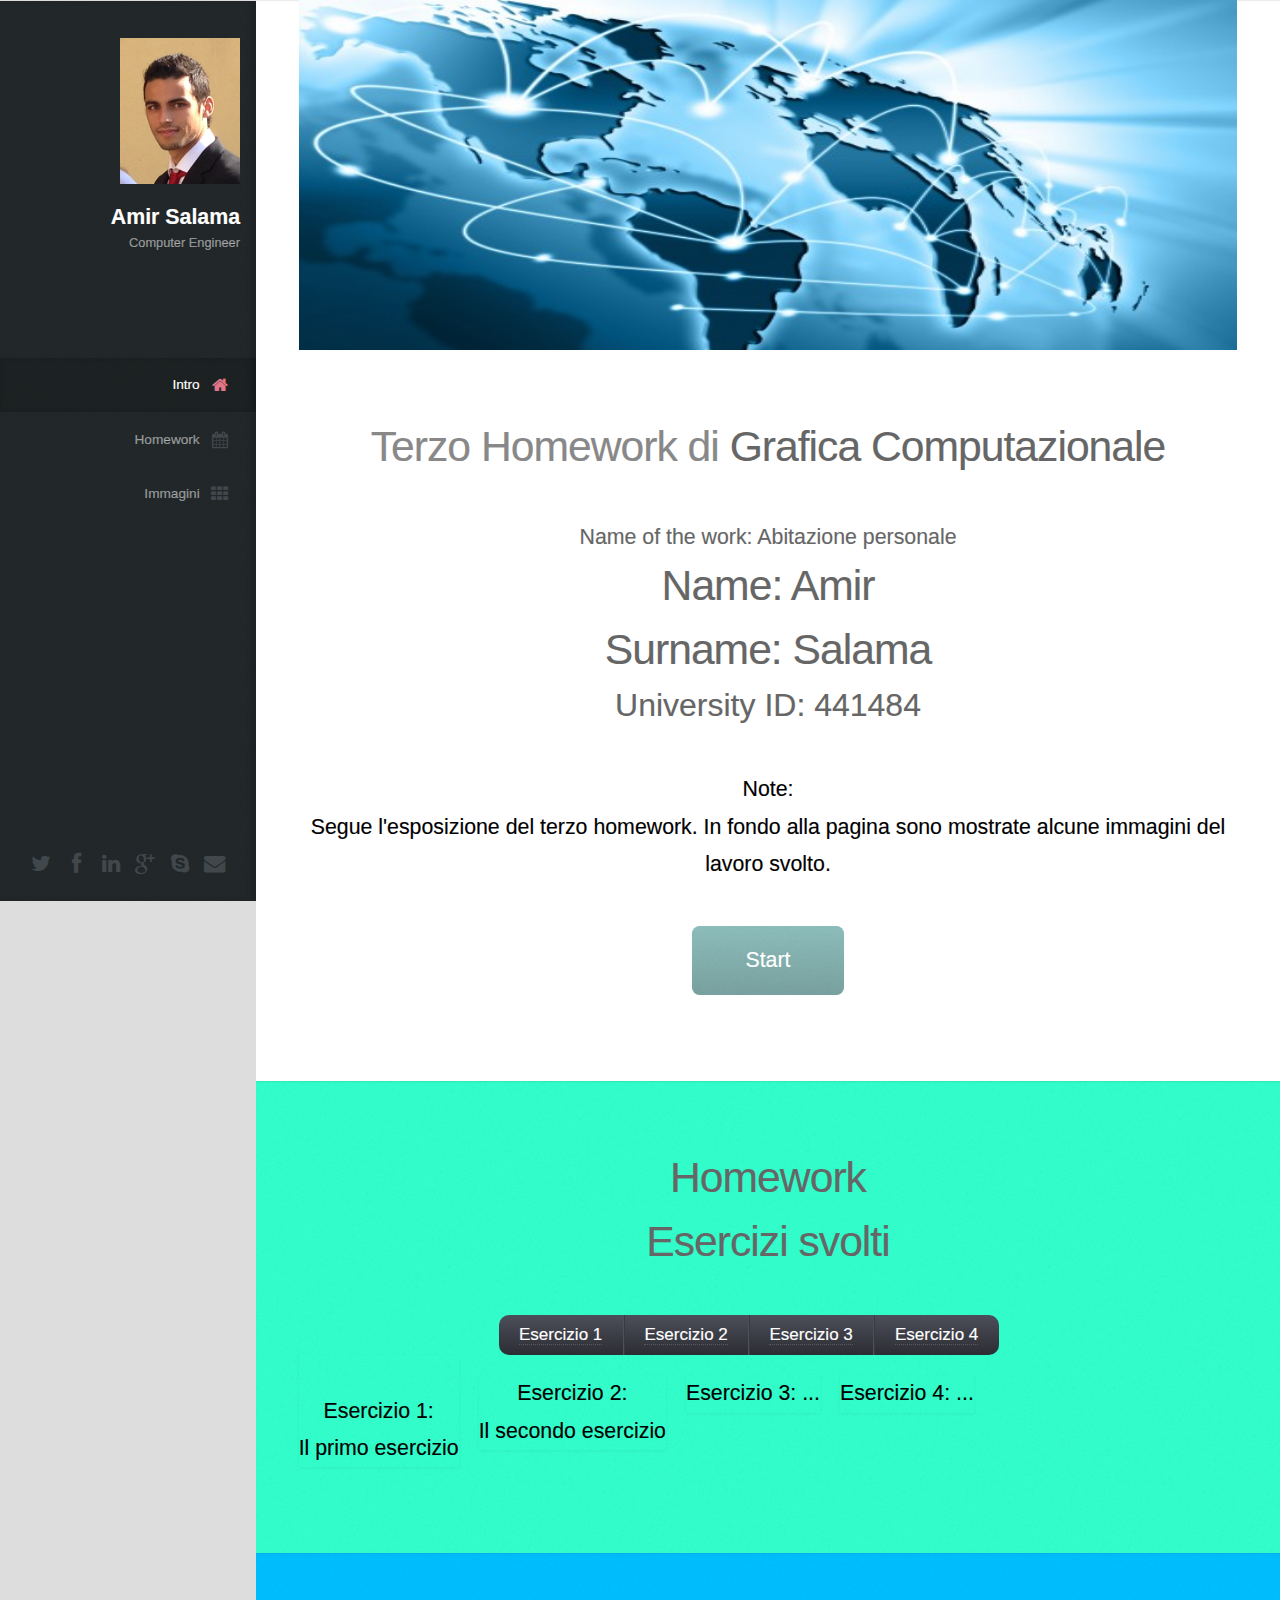
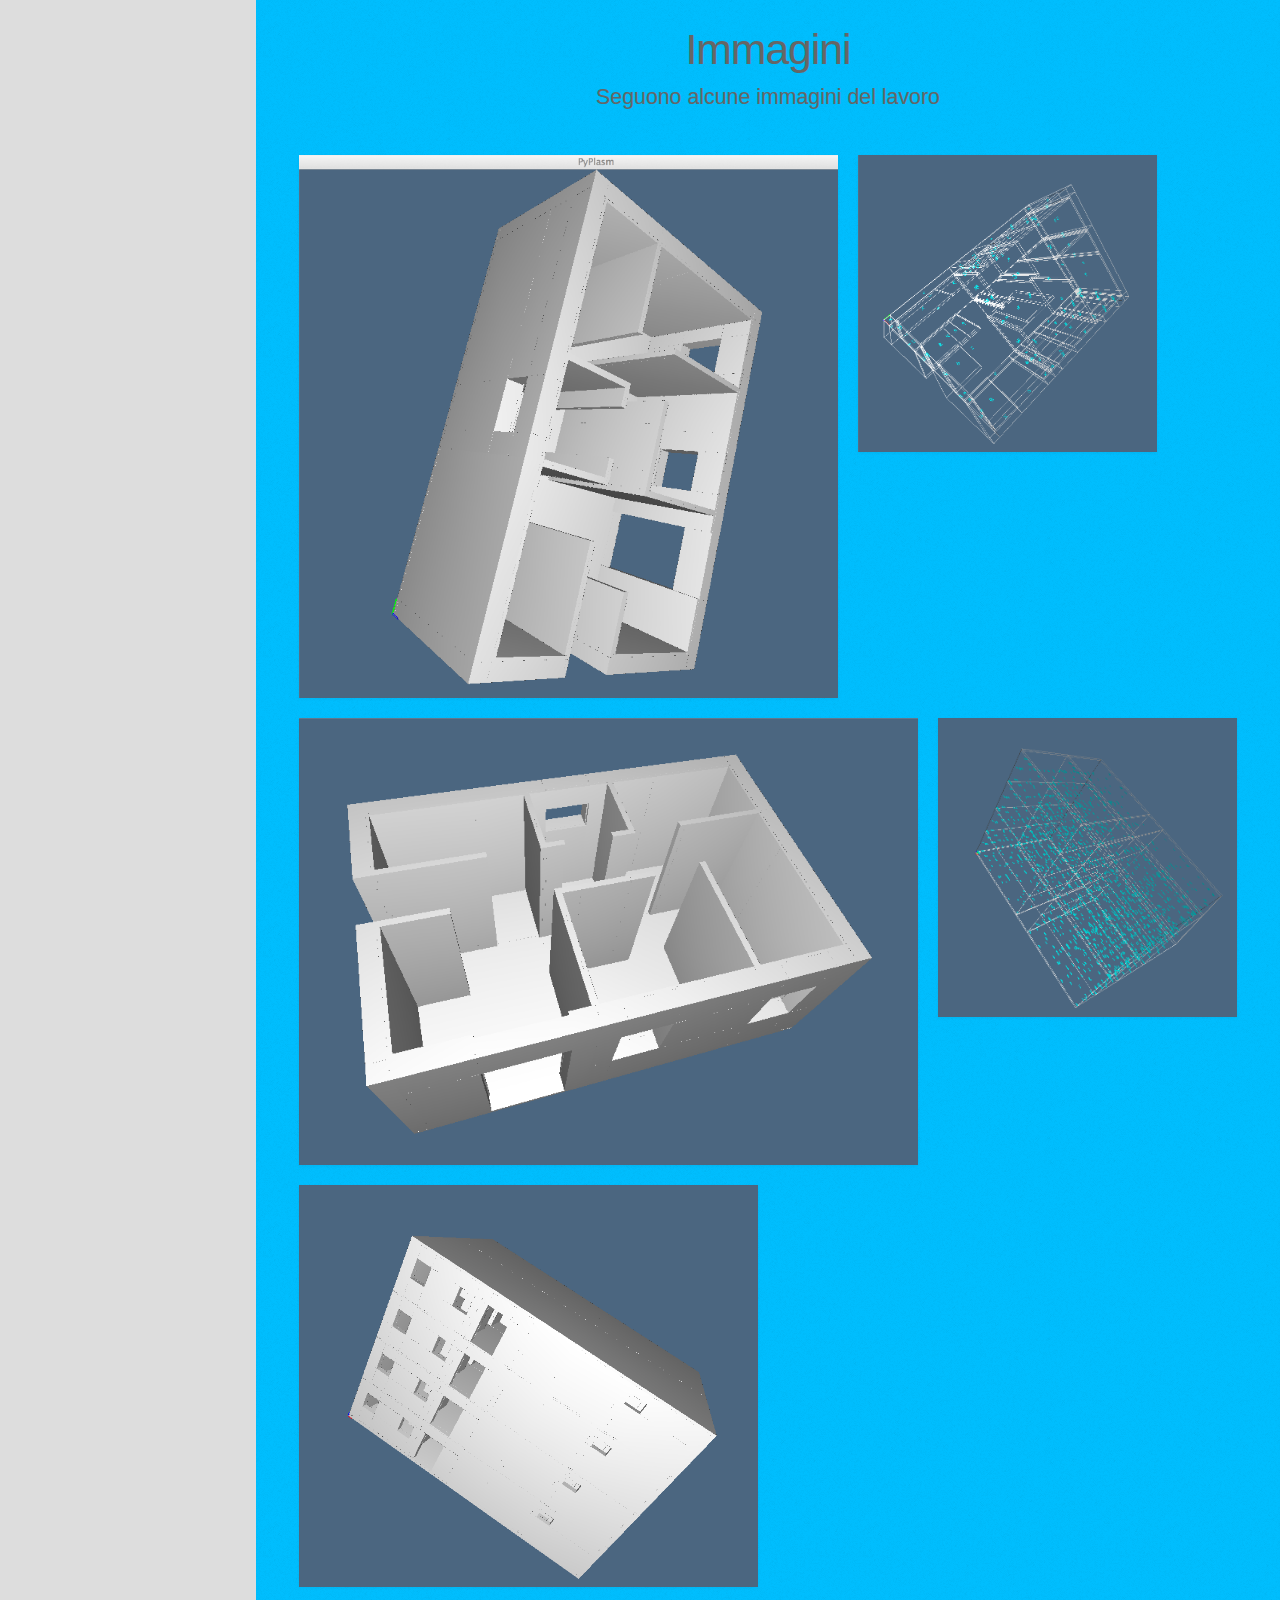
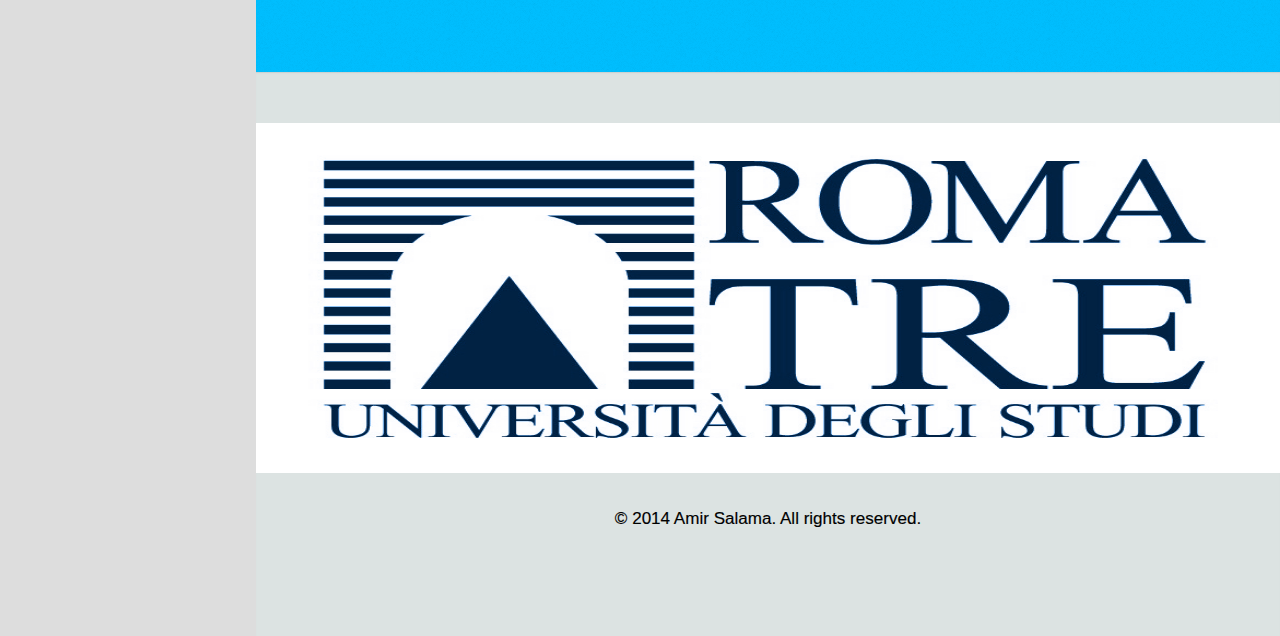
==== 2014-05-16/index.html @ 91fdbbb6 "primo commit" ====
<!DOCTYPE HTML>
<!--
	Prologue 1.1 by HTML5 UP
	html5up.net | @n33co
	Free for personal and commercial use under the CCA 3.0 license (html5up.net/license)
-->

<html>
	<head>
		<title>Amir Salama - Computer Engineer</title>
		<meta http-equiv="content-type" content="text/html; charset=utf-8" />
		<meta name="description" content="" />
		<meta name="keywords" content="" />
		<link href="http://fonts.googleapis.com/css?family=Source+Sans+Pro:200,300,400,600" rel="stylesheet" type="text/css" />
		<!--[if lte IE 8]><script src="js/html5shiv.js"></script><![endif]-->
		<script src="js/jquery.min.js"></script>
		<script src="js/skel.min.js"></script>
		<script src="js/skel-panels.min.js"></script>
		<script src="js/init.js"></script>
		<noscript>
			<link rel="stylesheet" href="css/skel-noscript.css" />
			<link rel="stylesheet" href="css/style.css" />
			<link rel="stylesheet" href="css/style-wide.css" />
		</noscript>
		<!--[if lte IE 9]><link rel="stylesheet" href="css/ie9.css" /><![endif]-->
		<!--[if lte IE 8]><link rel="stylesheet" href="css/ie8.css" /><![endif]-->
        
        
     
	</head>
	<body>
	

		<!-- Header -->
			<div id="header" class="skel-panels-fixed">

				<div class="top">

					<!-- Logo -->
						<div id="logo">
							<span class="image avatar48"><img src="images-html/avatar.jpg" alt="image" /></span>
							<h1 id="title">Amir Salama</h1>
							<span class="byline">Computer Engineer</span>
						</div><br><br>

					<!-- Nav -->
						<nav id="nav">
							<ul>
								<li><a href="#top" id="top-link" class="skel-panels-ignoreHref"><span class="fa fa-home">Intro</span></a></li>
                              	<li><a href="#homework" id="resume-link" class="skel-panels-ignoreHref"><span class="fa fa-calendar">Homework</span></a></li>
								<li><a href="#immagini" id="portfolio-link" class="skel-panels-ignoreHref"><span class="fa fa-th">Immagini</span></a></li>
								
							</ul>
						</nav>
						
				</div>
				
				<div class="bottom">

					<!-- Social Icons -->
						<ul class="icons">
							<li><a target="_blank" href="http://twitter.com/amirs156" class="fa fa-twitter solo"><span>Twitter</span></a></li>
							<li><a target="_blank" href="https://www.facebook.com/amirs156" class="fa fa-facebook solo"><span>Facebook</span></a></li>
							<li><a target="_blank" href="http://www.linkedin.com/profile/view?id=110901172" class="fa fa-linkedin solo"><span>Linkedin</span></a></li>
							<li><a target="_blank" href="http://www.google.com/+AmirSalama" class="fa fa-google-plus solo"><span>Google+</span></a></li>
                            <li><a href="skype:amirs156?chat" class="fa fa-skype solo"><span>Skype</span></a></li>
							<li><a href="mailto:amirsalama12@gmail.com" class="fa fa-envelope solo"><span>Email</span></a></li>
						</ul>
				
				</div>
			
			</div>

		<!-- Main -->
			<div id="main">
			
				<!-- Intro -->
					<section id="top" class="one">
						<div class="container">

							<img class="image featured" src="images-html/Connected-world.jpg" alt="" />

							<header>
								<h2 class="alt">Terzo Homework di <b>Grafica Computazionale</b><br />
								 
                                </h2>
							</header>
							
							<p>
                            <h1>Name of the work: Abitazione personale   </h1>
 <h2>Name: Amir <br> </h2>
 <h2> Surname: Salama </br></h2>
<h3> University ID: 441484  </h3>
</p>
Note:
<p> Segue l'esposizione del terzo homework. In fondo alla pagina sono mostrate alcune immagini del lavoro svolto. </p> 
							<footer>
								<a href="#homework" class="button scrolly">Start</a>
							</footer>

						</div>
					</section>
					
                    
                    
                    	<section id="homework" class="two">
						<div class="container">
					
							<header>
								<h2>Homework</h2>
                                								
<h2>Esercizi svolti</h2>

							</header>
							<div class="row">
								
								<div class="10u">
						

<nav id="menu">
<ul>
<li><a href="python/exercise1.py">Esercizio 1</a></li>
<li><a href="python/exercise2.py">Esercizio 2</a></li>
<li><a href="#">Esercizio 3</a></li>
<li><a href="#">Esercizio 4</a></li>

</ul>
</nav></div>


<div class="row">
								<div class="15u">
									<article class="item">
										</br><p>Esercizio 1:</p>
Il primo esercizio 
									</article>
								</div>           
                                </div>
<div class="row">
								<div class="15u">
                                <article class="item">
									<p>Esercizio 2: </p>
 Il secondo esercizio
									</article>
                                
                                </div>
                                </div>

<div class="row">
								<div class="15u">


                                <article class="item">
<p>Esercizio 3: ...</p>
</article></div></div><div class="row">
								<div class="15u">


                                <article class="item">

<p>Esercizio 4: ...</p></article>


</div></div>
						</div>
					</section>

                    
				<!-- Portfolio -->
					<section id="immagini" class="three">
						<div class="container">
					
							<header>
								<h2>Immagini</h2>
                             	<h4>Seguono alcune immagini del lavoro</h4>

							</header>
						
						
							<div class="row">
								<div class="7u">
									<article class="item">
										<a  target="_blank" href="#" class="image full"><img src="images/fig02.png" alt="" /></a>
									</article>
									
								</div>
                                
                                                                <div class="4u">

                                
                                <article class="item">
										<a target="_blank" href="#" class="image full"><img src="images/fig01.png" alt="" /></a>
									
									</article>
                                
                                </div>
                                
                                </div>
                                <div class="row">
                                
                                <div class="8u">
									<article class="item">
										<a target="_blank" href="#" class="image full"><img src="images/fig03.png" alt="" /></a>
                                        
									</article>
									</div>			
                                <div class="4u">
									<article class="item">
										<a target="_blank" href="#" class="image full"><img src="images/fig05.png" alt="" /></a>
                                        
									</article>
									</div>
                                				
								</div>
                                
                                  <div class="row">
                                
                                <div class="6u">
									<article class="item">
										<a target="_blank" href="#" class="image full"><img src="images/fig04.png" alt="" /></a>
                                        
									</article>
									</div>			
                                <div class="6u">
									<article class="item">
										
                                        
									</article>
									</div>
                                				
								</div>
						</div>
					</section>

			</div>

		<!-- Footer -->
			<div id="footer">
				
				<!-- Copyright -->
					<div class="copyright"><a target="_blank" href="#" class="image full"><img class="image featured" src="images-html/RomaTre.jpg" alt="" /></a>
                                        
						<p>&copy; 2014 Amir Salama. All rights reserved.</p>
						<ul class="menu">
							<li></li>
							<li></li>
						</ul>
					</div>
				
			</div>

	</body>
</html>
---- 2014-05-16/css/skel-noscript.css ----
/* Resets (http://meyerweb.com/eric/tools/css/reset/ | v2.0 | 20110126 | License: none (public domain)) */

	html,body,div,span,applet,object,iframe,h1,h2,h3,h4,h5,h6,p,blockquote,pre,a,abbr,acronym,address,big,cite,code,del,dfn,em,img,ins,kbd,q,s,samp,small,strike,strong,sub,sup,tt,var,b,u,i,center,dl,dt,dd,ol,ul,li,fieldset,form,label,legend,table,caption,tbody,tfoot,thead,tr,th,td,article,aside,canvas,details,embed,figure,figcaption,footer,header,hgroup,menu,nav,output,ruby,section,summary,time,mark,audio,video{margin:0;padding:0;border:0;font-size:100%;font:inherit;vertical-align:baseline;}article,aside,details,figcaption,figure,footer,header,hgroup,menu,nav,section{display:block;}body{line-height:1;}ol,ul{list-style:none;}blockquote,q{quotes:none;}blockquote:before,blockquote:after,q:before,q:after{content:'';content:none;}table{border-collapse:collapse;border-spacing:0;}body{-webkit-text-size-adjust:none}

/* Box Model */

	*, *:before, *:after {
		-moz-box-sizing: border-box;
		-webkit-box-sizing: border-box;
		-o-box-sizing: border-box;
		-ms-box-sizing: border-box;
		box-sizing: border-box;
	}

/* Container */

	body {
		min-width: 1200px;
	}

	.container {
		width: 1200px;
		margin-left: auto;
		margin-right: auto;
	}

	/* Modifiers */
	
		.container.small {
			width: 900px;
		}

		.container.big {
			width: 100%;
			max-width: 1500px;
			min-width: 1200px;
		}

/* Grid */

	/* Cells */

		.\31 2u { width: 100% }
		.\31 1u { width: 91.6666666667% }
		.\31 0u { width: 83.3333333333% }
		.\39 u { width: 75% }
		.\38 u { width: 66.6666666667% }
		.\37 u { width: 58.3333333333% }
		.\36 u { width: 50% }
		.\35 u { width: 41.6666666667% }
		.\34 u { width: 33.3333333333% }
		.\33 u { width: 25% }
		.\32 u { width: 16.6666666667% }
		.\31 u { width: 8.3333333333% }
		.\-11u { margin-left: 91.6666666667% }
		.\-10u { margin-left: 83.3333333333% }
		.\-9u { margin-left: 75% }
		.\-8u { margin-left: 66.6666666667% }
		.\-7u { margin-left: 58.3333333333% }
		.\-6u { margin-left: 50% }
		.\-5u { margin-left: 41.6666666667% }
		.\-4u { margin-left: 33.3333333333% }
		.\-3u { margin-left: 25% }
		.\-2u { margin-left: 16.6666666667% }
		.\-1u { margin-left: 8.3333333333% }

		.row > * {
			padding: 40px 0 0 40px;
			float: left;
			-moz-box-sizing: border-box;
			-webkit-box-sizing: border-box;
			-o-box-sizing: border-box;
			-ms-box-sizing: border-box;
			box-sizing: border-box;
		}

		.row + .row > * {
			padding-top: 40px;
		}

		.row {
			margin-left: -40px;
		}

	/* Rows */

		.row:after {
			content: '';
			display: block;
			clear: both;
			height: 0;
		}

		.row:first-child > * {
			padding-top: 0;
		}

		.row > * {
			padding-top: 0;
		}

		/* Modifiers */

			/* Flush */

				.row.flush {
					margin-left: 0;
				}

				.row.flush > * {
					padding: 0 !important;
				}

			/* Quarter */

				.row.quarter > * {
					padding: 10px 0 0 10px;
				}

				.row.quarter + .row.quarter > * {
					padding-top: 10px;
				}

				.row.quarter {
					margin-left: -10px;
				}

			/* Half */

				.row.half > * {
					padding: 20px 0 0 20px;
				}

				.row.half + .row.half > * {
					padding-top: 20px;
				}

				.row.half {
					margin-left: -20px;
				}

			/* One and (a) Half */

				.row.oneandhalf > * {
					padding: 60px 0 0 60px;
				}

				.row.oneandhalf + .row.oneandhalf > * {
					padding-top: 60px;
				}

				.row.oneandhalf {
					margin-left: -60px;
				}

			/* Double */

				.row.double > * {
					padding: 80px 0 0 80px;
				}

				.row.double + .row.double > * {
					padding-top: 80px;
				}

				.row.double {
					margin-left: -80px;
				}
---- 2014-05-16/css/style.css ----
@charset 'UTF-8';

@font-face{font-family:'FontAwesome';src:url('font/fontawesome-webfont.eot?v=4.0.1');src:url('font/fontawesome-webfont.eot?#iefix&v=4.0.1') format('embedded-opentype'),url('font/fontawesome-webfont.woff?v=4.0.1') format('woff'),url('font/fontawesome-webfont.ttf?v=4.0.1') format('truetype'),url('font/fontawesome-webfont.svg?v=4.0.1#fontawesomeregular') format('svg');font-weight:normal;font-style:normal}

/*
	Prologue 1.1 by HTML5 UP
	html5up.net | @n33co
	Free for personal and commercial use under the CCA 3.0 license (html5up.net/license)
*/

/*********************************************************************************/
/* Basic                                                                         */
/*********************************************************************************/

	body
	{
		background: #fff;
	}

	body,input,textarea,select
	{
		font-family: 'Source Sans Pro', sans-serif;
		font-size: 19pt;
		font-weight: 300;
		line-height: 1.75em;
		color: #888;
		-webkit-text-stroke: 0.15px;
	}

	h1,h2,h3,h4,h5,h6
	{
		font-weight: 200;
		color: #666;
		line-height: 1.5em;
	}
	
		h1 a, h2 a, h3 a, h4 a, h5 a, h6 a
		{
			color: inherit;
			text-decoration: none;
		}

		h1 strong, h2 strong, h3 strong, h4 strong, h5 strong, h6 strong
		{
			font-weight: 300;
		}
		
		h2
		{
			font-size: 2em;
			letter-spacing: -1px;
		}
		
			h2.alt
			{
				color: #888;
			}
			
			h2.alt strong
			{
				color: #666;
			}

		h3
		{
			font-size: 1.5em;
		}

	header
	{
		margin: 0 0 2em 0;
	}

	footer
	{
		margin: 2em 0 0 0;
	}

	strong, b
	{
		font-weight: 300;
		color: #666;
	}
	
	em, i
	{
		font-style: italic;
	}

	a
	{
		text-decoration: none;
		color: #000;
		border-bottom: dotted 1px rgba(128,128,128,0.5);
		-moz-transition: color 0.35s ease-in-out, border-bottom-color 0.35s ease-in-out;
		-webkit-transition: color 0.35s ease-in-out, border-bottom-color 0.35s ease-in-out;
		-o-transition: color 0.35s ease-in-out, border-bottom-color 0.35s ease-in-out;
		-ms-transition: color 0.35s ease-in-out, border-bottom-color 0.35s ease-in-out;
		transition: color 0.35s ease-in-out, border-bottom-color 0.35s ease-in-out;
		outline: 0;
	}

		a:hover
		{
			color: #E27689;
			border-bottom-color: rgba(255,255,255,0);
		}

	sub
	{
		position: relative;
		top: 0.5em;
		font-size: 0.8em;
	}
	
	sup
	{
		position: relative;
		top: -0.5em;
		font-size: 0.8em;
	}
	
	hr
	{
		border: 0;
		border-top: solid 1px #ddd;
	}
	
	blockquote
	{
		border-left: solid 0.5em #ddd;
		padding: 1em 0 1em 2em;
		font-style: italic;
	}
	
	p, ul, ol, dl, table
	{
		margin-bottom: 2em;
	}

	br.clear
	{
		clear: both;
	}

	/* Sections/Articles */
	
		section,
		article
		{
			margin-bottom: 3em;
		}
		
		section > :last-child,
		article > :last-child,
		section > .container > :last-child,
		article > .container > :last-child
		{
			margin-bottom: 0;
		}

		section:last-child,
		article:last-child
		{
			margin-bottom: 0;
		}

		.row > section,
		.row > article
		{
			margin-bottom: 0;
		}

	/* Images */

		.image
		{
			display: inline-block;
			border: 0;
		}
		
			.image img
			{
				display: block;
				width: 100%;

			}
			
			.image.avatar48
			{
				width: 120px;
				height: 146px;
				background: #f00;
			

			}
			
				.image.avatar48 img
				{
					width: 120px;
					height: 146px;

				}

			.image.full
			{
				display: block;
				width: 100%;
			}
			
			.image.featured
			{
				display: block;
				width: 100%;
				max-height:350px;
				margin: 0 0 2em 0;
			}
			
			.image.left
			{
				float: left;
				margin: 0 2em 2em 0;
			}
			
			.image.centered
			{
				display: block;
				margin: 0 0 2em 0;
			}

				.image.centered img
				{
					margin: 0 auto;
					width: auto;
				}

	/* Lists */

		ul.default
		{
			list-style: disc;
			padding-left: 1em;
		}
		
			ul.default li
			{
				padding-left: 0.5em;
			}		

		ul.icons
		{
			cursor: default;
		}	
		
			ul.icons li
			{
				display: inline-block;
			}
			
				ul.icons a
				{
					display: inline-block;
					width: 2em;
					height: 2em;
					line-height: 2em;
					text-align: center;
					border: 0;
				}

		ul.menu
		{
			cursor: default;
		}
		
			ul.menu li
			{
				display: inline-block;
				line-height: 1em;
				border-left: solid 1px rgba(128,128,128,0.35);
				padding: 0 0 0 0.5em;
				margin: 0 0 0 0.5em;
			}
			
			ul.menu li:first-child
			{
				border-left: 0;
				padding-left: 0;
				margin-left: 0;
			}

		ol.default
		{
			list-style: decimal;
			padding-left: 1.25em;
		}

			ol.default li
			{
				padding-left: 0.25em;
			}

	/* Forms */

		form
		{
		}
		
			form label
			{
				display: block;
				text-align: left;
				margin-bottom: 0.5em;
			}
		
			form input.text,
			form select,
			form textarea
			{
				position: relative;
				-webkit-appearance: none;
				display: block;
				border: 0;
				background: #fff;
				background: rgba(255,255,255,0.75);
				width: 100%;
				border-radius: 0.35em;
				padding: 0.75em 1em 0.75em 1em;
				box-shadow: inset 0 0.1em 0.1em 0 rgba(0,0,0,0.05);
				border: solid 1px rgba(0,0,0,0.15);
				-moz-transition: all 0.35s ease-in-out;
				-webkit-transition: all 0.35s ease-in-out;
				-o-transition: all 0.35s ease-in-out;
				-ms-transition: all 0.35s ease-in-out;
				transition: all 0.35s ease-in-out;
			}

				form input.text:hover,
				form select:hover,
				form textarea:hover
				{
				}

				form input.text:focus,
				form select:focus,
				form textarea:focus
				{
					box-shadow: 0 0 2px 1px #8ededc;
					background: #fff;
				}
				
				form textarea
				{
					min-height: 14em;
				}

				form .formerize-placeholder
				{
					color: #555 !important;
				}

				form ::-webkit-input-placeholder
				{
					color: #555 !important;
				}

				form :-moz-placeholder
				{
					color: #555 !important;
				}

				form ::-moz-placeholder
				{
					color: #555 !important;
				}

				form :-ms-input-placeholder
				{
					color: #555 !important;
				}

				form ::-moz-focus-inner
				{
					border: 0;
				}
			
	/* Tables */
	
		table
		{
			width: 100%;
		}
		
			table.default
			{
				width: 100%;
				text-align: left;
			}
			
				table.default tbody tr:nth-child(2n+2)
				{
					background: #f4f4f4;
				}
				
				table.default td
				{
					padding: 0.5em 1em 0.5em 1em;
				}
				
				table.default th
				{
					text-align: left;
					padding: 0.5em 1em 0.5em 1em;
					color: #fff;
					background: #222729 url('images/overlay.png');
				}
			
				table.default thead
				{
					background: #444;
					color: #fff;
				}
				
				table.default tfoot
				{
					background: #eee;
				}
				
				table.default tbody
				{
				}

	/* Buttons */
		
		.button
		{
			position: relative;
			display: inline-block;
			border-radius: 0.35em;
			color: #fff !important;
			text-decoration: none;
			padding: 0.75em 2.5em 0.75em 2.5em;
			background-color: #8ebebc;
			border: 0;
			cursor: pointer;
			background-image: -moz-linear-gradient(top, rgba(0,0,0,0), rgba(0,0,0,0.15)), url('images/overlay.png');
			background-image: -webkit-linear-gradient(top, rgba(0,0,0,0), rgba(0,0,0,0.15)), url('images/overlay.png');
			background-image: -o-linear-gradient(top, rgba(0,0,0,0), rgba(0,0,0,0.15)), url('images/overlay.png');
			background-image: -ms-linear-gradient(top, rgba(0,0,0,0), rgba(0,0,0,0.15)), url('images/overlay.png');
			background-image: linear-gradient(top, rgba(0,0,0,0), rgba(0,0,0,0.15)), url('images/overlay.png');			
			-moz-transition: background-color 0.35s ease-in-out;
			-webkit-transition: background-color 0.35s ease-in-out;
			-o-transition: background-color 0.35s ease-in-out;
			-ms-transition: background-color 0.35s ease-in-out;
			transition: background-color 0.35s ease-in-out;
		}

			.button:hover
			{
				background-color: #9ececc;
			}
			
			.button:active
			{
				background-color: #7eaeac;
			}
		
	/* Item */
	
		.item
		{
			box-shadow: 0 0.05em 0.15em 0 rgba(0,0,0,0.05);
			margin-bottom: 40px;
		}
		
			.item header
			{
				background: #fff;
				margin: 0;
				padding: 1em 0 1em 0;
				font-size: 0.8em;
			}

				.item header h3
				{
					font-size: 1em;
				}

/*********************************************************************************/
/* Icons                                                                         */
/* Powered by Font Awesome by Dave Gandy | http://fontawesome.io                 */
/* Licensed under the SIL OFL 1.1 (font), MIT (CSS)                              */
/*********************************************************************************/

	.fa
	{
		text-decoration: none;
	}

		.fa.solo
		{
		}
		
			.fa.solo span
			{
				display: none;
			}

		.fa:before
		{
			display:inline-block;
			font-family: FontAwesome;
			font-size: 1.25em;
			text-decoration: none;
			font-style: normal;
			font-weight: normal;
			line-height: 1;
			-webkit-font-smoothing:antialiased;
			-moz-osx-font-smoothing:grayscale;
		}

		.fa-lg{font-size:1.3333333333333333em;line-height:.75em;vertical-align:-15%}
		.fa-2x{font-size:2em}
		.fa-3x{font-size:3em}
		.fa-4x{font-size:4em}
		.fa-5x{font-size:5em}
		.fa-fw{width:1.2857142857142858em;text-align:center}
		.fa-ul{padding-left:0;margin-left:2.142857142857143em;list-style-type:none}.fa-ul>li{position:relative}
		.fa-li{position:absolute;left:-2.142857142857143em;width:2.142857142857143em;top:.14285714285714285em;text-align:center}.fa-li.fa-lg{left:-1.8571428571428572em}
		.fa-border{padding:.2em .25em .15em;border:solid .08em #eee;border-radius:.1em}
		.pull-right{float:right}
		.pull-left{float:left}
		.fa.pull-left{margin-right:.3em}
		.fa.pull-right{margin-left:.3em}
		.fa-spin{-webkit-animation:spin 2s infinite linear;-moz-animation:spin 2s infinite linear;-o-animation:spin 2s infinite linear;animation:spin 2s infinite linear}
		@-moz-keyframes spin{0%{-moz-transform:rotate(0deg)} 100%{-moz-transform:rotate(359deg)}}@-webkit-keyframes spin{0%{-webkit-transform:rotate(0deg)} 100%{-webkit-transform:rotate(359deg)}}@-o-keyframes spin{0%{-o-transform:rotate(0deg)} 100%{-o-transform:rotate(359deg)}}@-ms-keyframes spin{0%{-ms-transform:rotate(0deg)} 100%{-ms-transform:rotate(359deg)}}@keyframes spin{0%{transform:rotate(0deg)} 100%{transform:rotate(359deg)}}.fa-rotate-90{filter:progid:DXImageTransform.Microsoft.BasicImage(rotation=1);-webkit-transform:rotate(90deg);-moz-transform:rotate(90deg);-ms-transform:rotate(90deg);-o-transform:rotate(90deg);transform:rotate(90deg)}
		.fa-rotate-180{filter:progid:DXImageTransform.Microsoft.BasicImage(rotation=2);-webkit-transform:rotate(180deg);-moz-transform:rotate(180deg);-ms-transform:rotate(180deg);-o-transform:rotate(180deg);transform:rotate(180deg)}
		.fa-rotate-270{filter:progid:DXImageTransform.Microsoft.BasicImage(rotation=3);-webkit-transform:rotate(270deg);-moz-transform:rotate(270deg);-ms-transform:rotate(270deg);-o-transform:rotate(270deg);transform:rotate(270deg)}
		.fa-flip-horizontal{filter:progid:DXImageTransform.Microsoft.BasicImage(rotation=0, mirror=1);-webkit-transform:scale(-1, 1);-moz-transform:scale(-1, 1);-ms-transform:scale(-1, 1);-o-transform:scale(-1, 1);transform:scale(-1, 1)}
		.fa-flip-vertical{filter:progid:DXImageTransform.Microsoft.BasicImage(rotation=2, mirror=1);-webkit-transform:scale(1, -1);-moz-transform:scale(1, -1);-ms-transform:scale(1, -1);-o-transform:scale(1, -1);transform:scale(1, -1)}
		.fa-stack{position:relative;display:inline-block;width:2em;height:2em;line-height:2em;vertical-align:middle}
		.fa-stack-1x,.fa-stack-2x{position:absolute;left:0;width:100%;text-align:center}
		.fa-stack-1x{line-height:inherit}
		.fa-stack-2x{font-size:2em}
		.fa-inverse{color:#fff}
		.fa-glass:before{content:"\f000"}
		.fa-music:before{content:"\f001"}
		.fa-search:before{content:"\f002"}
		.fa-envelope-o:before{content:"\f003"}
		.fa-heart:before{content:"\f004"}
		.fa-star:before{content:"\f005"}
		.fa-star-o:before{content:"\f006"}
		.fa-user:before{content:"\f007"}
		.fa-film:before{content:"\f008"}
		.fa-th-large:before{content:"\f009"}
		.fa-th:before{content:"\f00a"}
		.fa-th-list:before{content:"\f00b"}
		.fa-check:before{content:"\f00c"}
		.fa-times:before{content:"\f00d"}
		.fa-search-plus:before{content:"\f00e"}
		.fa-search-minus:before{content:"\f010"}
		.fa-power-off:before{content:"\f011"}
		.fa-signal:before{content:"\f012"}
		.fa-gear:before,.fa-cog:before{content:"\f013"}
		.fa-trash-o:before{content:"\f014"}
		.fa-home:before{content:"\f015"}
		.fa-file-o:before{content:"\f016"}
		.fa-clock-o:before{content:"\f017"}
		.fa-road:before{content:"\f018"}
		.fa-download:before{content:"\f019"}
		.fa-arrow-circle-o-down:before{content:"\f01a"}
		.fa-arrow-circle-o-up:before{content:"\f01b"}
		.fa-inbox:before{content:"\f01c"}
		.fa-play-circle-o:before{content:"\f01d"}
		.fa-rotate-right:before,.fa-repeat:before{content:"\f01e"}
		.fa-refresh:before{content:"\f021"}
		.fa-list-alt:before{content:"\f022"}
		.fa-lock:before{content:"\f023"}
		.fa-flag:before{content:"\f024"}
		.fa-headphones:before{content:"\f025"}
		.fa-volume-off:before{content:"\f026"}
		.fa-volume-down:before{content:"\f027"}
		.fa-volume-up:before{content:"\f028"}
		.fa-qrcode:before{content:"\f029"}
		.fa-barcode:before{content:"\f02a"}
		.fa-tag:before{content:"\f02b"}
		.fa-tags:before{content:"\f02c"}
		.fa-book:before{content:"\f02d"}
		.fa-bookmark:before{content:"\f02e"}
		.fa-print:before{content:"\f02f"}
		.fa-camera:before{content:"\f030"}
		.fa-font:before{content:"\f031"}
		.fa-bold:before{content:"\f032"}
		.fa-italic:before{content:"\f033"}
		.fa-text-height:before{content:"\f034"}
		.fa-text-width:before{content:"\f035"}
		.fa-align-left:before{content:"\f036"}
		.fa-align-center:before{content:"\f037"}
		.fa-align-right:before{content:"\f038"}
		.fa-align-justify:before{content:"\f039"}
		.fa-list:before{content:"\f03a"}
		.fa-dedent:before,.fa-outdent:before{content:"\f03b"}
		.fa-indent:before{content:"\f03c"}
		.fa-video-camera:before{content:"\f03d"}
		.fa-picture-o:before{content:"\f03e"}
		.fa-pencil:before{content:"\f040"}
		.fa-map-marker:before{content:"\f041"}
		.fa-adjust:before{content:"\f042"}
		.fa-tint:before{content:"\f043"}
		.fa-edit:before,.fa-pencil-square-o:before{content:"\f044"}
		.fa-share-square-o:before{content:"\f045"}
		.fa-check-square-o:before{content:"\f046"}
		.fa-move:before{content:"\f047"}
		.fa-step-backward:before{content:"\f048"}
		.fa-fast-backward:before{content:"\f049"}
		.fa-backward:before{content:"\f04a"}
		.fa-play:before{content:"\f04b"}
		.fa-pause:before{content:"\f04c"}
		.fa-stop:before{content:"\f04d"}
		.fa-forward:before{content:"\f04e"}
		.fa-fast-forward:before{content:"\f050"}
		.fa-step-forward:before{content:"\f051"}
		.fa-eject:before{content:"\f052"}
		.fa-chevron-left:before{content:"\f053"}
		.fa-chevron-right:before{content:"\f054"}
		.fa-plus-circle:before{content:"\f055"}
		.fa-minus-circle:before{content:"\f056"}
		.fa-times-circle:before{content:"\f057"}
		.fa-check-circle:before{content:"\f058"}
		.fa-question-circle:before{content:"\f059"}
		.fa-info-circle:before{content:"\f05a"}
		.fa-crosshairs:before{content:"\f05b"}
		.fa-times-circle-o:before{content:"\f05c"}
		.fa-check-circle-o:before{content:"\f05d"}
		.fa-ban:before{content:"\f05e"}
		.fa-arrow-left:before{content:"\f060"}
		.fa-arrow-right:before{content:"\f061"}
		.fa-arrow-up:before{content:"\f062"}
		.fa-arrow-down:before{content:"\f063"}
		.fa-mail-forward:before,.fa-share:before{content:"\f064"}
		.fa-resize-full:before{content:"\f065"}
		.fa-resize-small:before{content:"\f066"}
		.fa-plus:before{content:"\f067"}
		.fa-minus:before{content:"\f068"}
		.fa-asterisk:before{content:"\f069"}
		.fa-exclamation-circle:before{content:"\f06a"}
		.fa-gift:before{content:"\f06b"}
		.fa-leaf:before{content:"\f06c"}
		.fa-fire:before{content:"\f06d"}
		.fa-eye:before{content:"\f06e"}
		.fa-eye-slash:before{content:"\f070"}
		.fa-warning:before,.fa-exclamation-triangle:before{content:"\f071"}
		.fa-plane:before{content:"\f072"}
		.fa-calendar:before{content:"\f073"}
		.fa-random:before{content:"\f074"}
		.fa-comment:before{content:"\f075"}
		.fa-magnet:before{content:"\f076"}
		.fa-chevron-up:before{content:"\f077"}
		.fa-chevron-down:before{content:"\f078"}
		.fa-retweet:before{content:"\f079"}
		.fa-shopping-cart:before{content:"\f07a"}
		.fa-folder:before{content:"\f07b"}
		.fa-folder-open:before{content:"\f07c"}
		.fa-resize-vertical:before{content:"\f07d"}
		.fa-resize-horizontal:before{content:"\f07e"}
		.fa-bar-chart-o:before{content:"\f080"}
		.fa-twitter-square:before{content:"\f081"}
		.fa-facebook-square:before{content:"\f082"}
		.fa-camera-retro:before{content:"\f083"}
		.fa-key:before{content:"\f084"}
		.fa-gears:before,.fa-cogs:before{content:"\f085"}
		.fa-comments:before{content:"\f086"}
		.fa-thumbs-o-up:before{content:"\f087"}
		.fa-thumbs-o-down:before{content:"\f088"}
		.fa-star-half:before{content:"\f089"}
		.fa-heart-o:before{content:"\f08a"}
		.fa-sign-out:before{content:"\f08b"}
		.fa-linkedin-square:before{content:"\f08c"}
		.fa-thumb-tack:before{content:"\f08d"}
		.fa-external-link:before{content:"\f08e"}
		.fa-sign-in:before{content:"\f090"}
		.fa-trophy:before{content:"\f091"}
		.fa-github-square:before{content:"\f092"}
		.fa-upload:before{content:"\f093"}
		.fa-lemon-o:before{content:"\f094"}
		.fa-phone:before{content:"\f095"}
		.fa-square-o:before{content:"\f096"}
		.fa-bookmark-o:before{content:"\f097"}
		.fa-phone-square:before{content:"\f098"}
		.fa-twitter:before{content:"\f099"}
		.fa-facebook:before{content:"\f09a"}
		.fa-github:before{content:"\f09b"}
		.fa-unlock:before{content:"\f09c"}
		.fa-credit-card:before{content:"\f09d"}
		.fa-rss:before{content:"\f09e"}
		.fa-hdd-o:before{content:"\f0a0"}
		.fa-bullhorn:before{content:"\f0a1"}
		.fa-bell:before{content:"\f0f3"}
		.fa-certificate:before{content:"\f0a3"}
		.fa-hand-o-right:before{content:"\f0a4"}
		.fa-hand-o-left:before{content:"\f0a5"}
		.fa-hand-o-up:before{content:"\f0a6"}
		.fa-hand-o-down:before{content:"\f0a7"}
		.fa-arrow-circle-left:before{content:"\f0a8"}
		.fa-arrow-circle-right:before{content:"\f0a9"}
		.fa-arrow-circle-up:before{content:"\f0aa"}
		.fa-arrow-circle-down:before{content:"\f0ab"}
		.fa-globe:before{content:"\f0ac"}
		.fa-wrench:before{content:"\f0ad"}
		.fa-tasks:before{content:"\f0ae"}
		.fa-filter:before{content:"\f0b0"}
		.fa-briefcase:before{content:"\f0b1"}
		.fa-fullscreen:before{content:"\f0b2"}
		.fa-group:before{content:"\f0c0"}
		.fa-chain:before,.fa-link:before{content:"\f0c1"}
		.fa-cloud:before{content:"\f0c2"}
		.fa-flask:before{content:"\f0c3"}
		.fa-cut:before,.fa-scissors:before{content:"\f0c4"}
		.fa-copy:before,.fa-files-o:before{content:"\f0c5"}
		.fa-paperclip:before{content:"\f0c6"}
		.fa-save:before,.fa-floppy-o:before{content:"\f0c7"}
		.fa-square:before{content:"\f0c8"}
		.fa-reorder:before{content:"\f0c9"}
		.fa-list-ul:before{content:"\f0ca"}
		.fa-list-ol:before{content:"\f0cb"}
		.fa-strikethrough:before{content:"\f0cc"}
		.fa-underline:before{content:"\f0cd"}
		.fa-table:before{content:"\f0ce"}
		.fa-magic:before{content:"\f0d0"}
		.fa-truck:before{content:"\f0d1"}
		.fa-pinterest:before{content:"\f0d2"}
		.fa-pinterest-square:before{content:"\f0d3"}
		.fa-google-plus-square:before{content:"\f0d4"}
		.fa-google-plus:before{content:"\f0d5"}
		.fa-money:before{content:"\f0d6"}
		.fa-caret-down:before{content:"\f0d7"}
		.fa-caret-up:before{content:"\f0d8"}
		.fa-caret-left:before{content:"\f0d9"}
		.fa-caret-right:before{content:"\f0da"}
		.fa-columns:before{content:"\f0db"}
		.fa-unsorted:before,.fa-sort:before{content:"\f0dc"}
		.fa-sort-down:before,.fa-sort-asc:before{content:"\f0dd"}
		.fa-sort-up:before,.fa-sort-desc:before{content:"\f0de"}
		.fa-envelope:before{content:"\f0e0"}
		.fa-linkedin:before{content:"\f0e1"}
		.fa-rotate-left:before,.fa-undo:before{content:"\f0e2"}
		.fa-legal:before,.fa-gavel:before{content:"\f0e3"}
		.fa-dashboard:before,.fa-tachometer:before{content:"\f0e4"}
		.fa-comment-o:before{content:"\f0e5"}
		.fa-comments-o:before{content:"\f0e6"}
		.fa-flash:before,.fa-bolt:before{content:"\f0e7"}
		.fa-sitemap:before{content:"\f0e8"}
		.fa-umbrella:before{content:"\f0e9"}
		.fa-paste:before,.fa-clipboard:before{content:"\f0ea"}
		.fa-lightbulb-o:before{content:"\f0eb"}
		.fa-exchange:before{content:"\f0ec"}
		.fa-cloud-download:before{content:"\f0ed"}
		.fa-cloud-upload:before{content:"\f0ee"}
		.fa-user-md:before{content:"\f0f0"}
		.fa-stethoscope:before{content:"\f0f1"}
		.fa-suitcase:before{content:"\f0f2"}
		.fa-bell-o:before{content:"\f0a2"}
		.fa-coffee:before{content:"\f0f4"}
		.fa-cutlery:before{content:"\f0f5"}
		.fa-file-text-o:before{content:"\f0f6"}
		.fa-building:before{content:"\f0f7"}
		.fa-hospital:before{content:"\f0f8"}
		.fa-ambulance:before{content:"\f0f9"}
		.fa-medkit:before{content:"\f0fa"}
		.fa-fighter-jet:before{content:"\f0fb"}
		.fa-beer:before{content:"\f0fc"}
		.fa-h-square:before{content:"\f0fd"}
		.fa-plus-square:before{content:"\f0fe"}
		.fa-angle-double-left:before{content:"\f100"}
		.fa-angle-double-right:before{content:"\f101"}
		.fa-angle-double-up:before{content:"\f102"}
		.fa-angle-double-down:before{content:"\f103"}
		.fa-angle-left:before{content:"\f104"}
		.fa-angle-right:before{content:"\f105"}
		.fa-angle-up:before{content:"\f106"}
		.fa-angle-down:before{content:"\f107"}
		.fa-desktop:before{content:"\f108"}
		.fa-laptop:before{content:"\f109"}
		.fa-tablet:before{content:"\f10a"}
		.fa-mobile-phone:before,.fa-mobile:before{content:"\f10b"}
		.fa-circle-o:before{content:"\f10c"}
		.fa-quote-left:before{content:"\f10d"}
		.fa-quote-right:before{content:"\f10e"}
		.fa-spinner:before{content:"\f110"}
		.fa-circle:before{content:"\f111"}
		.fa-mail-reply:before,.fa-reply:before{content:"\f112"}
		.fa-github-alt:before{content:"\f113"}
		.fa-folder-o:before{content:"\f114"}
		.fa-folder-open-o:before{content:"\f115"}
		.fa-expand-o:before{content:"\f116"}
		.fa-collapse-o:before{content:"\f117"}
		.fa-smile-o:before{content:"\f118"}
		.fa-frown-o:before{content:"\f119"}
		.fa-meh-o:before{content:"\f11a"}
		.fa-gamepad:before{content:"\f11b"}
		.fa-keyboard-o:before{content:"\f11c"}
		.fa-flag-o:before{content:"\f11d"}
		.fa-flag-checkered:before{content:"\f11e"}
		.fa-terminal:before{content:"\f120"}
		.fa-code:before{content:"\f121"}
		.fa-reply-all:before{content:"\f122"}
		.fa-mail-reply-all:before{content:"\f122"}
		.fa-star-half-empty:before,.fa-star-half-full:before,.fa-star-half-o:before{content:"\f123"}
		.fa-location-arrow:before{content:"\f124"}
		.fa-crop:before{content:"\f125"}
		.fa-code-fork:before{content:"\f126"}
		.fa-unlink:before,.fa-chain-broken:before{content:"\f127"}
		.fa-question:before{content:"\f128"}
		.fa-info:before{content:"\f129"}
		.fa-exclamation:before{content:"\f12a"}
		.fa-superscript:before{content:"\f12b"}
		.fa-subscript:before{content:"\f12c"}
		.fa-eraser:before{content:"\f12d"}
		.fa-puzzle-piece:before{content:"\f12e"}
		.fa-microphone:before{content:"\f130"}
		.fa-microphone-slash:before{content:"\f131"}
		.fa-shield:before{content:"\f132"}
		.fa-calendar-o:before{content:"\f133"}
		.fa-fire-extinguisher:before{content:"\f134"}
		.fa-rocket:before{content:"\f135"}
		.fa-maxcdn:before{content:"\f136"}
		.fa-chevron-circle-left:before{content:"\f137"}
		.fa-chevron-circle-right:before{content:"\f138"}
		.fa-chevron-circle-up:before{content:"\f139"}
		.fa-chevron-circle-down:before{content:"\f13a"}
		.fa-html5:before{content:"\f13b"}
		.fa-css3:before{content:"\f13c"}
		.fa-anchor:before{content:"\f13d"}
		.fa-unlock-o:before{content:"\f13e"}
		.fa-bullseye:before{content:"\f140"}
		.fa-ellipsis-horizontal:before{content:"\f141"}
		.fa-ellipsis-vertical:before{content:"\f142"}
		.fa-rss-square:before{content:"\f143"}
		.fa-play-circle:before{content:"\f144"}
		.fa-ticket:before{content:"\f145"}
		.fa-minus-square:before{content:"\f146"}
		.fa-minus-square-o:before{content:"\f147"}
		.fa-level-up:before{content:"\f148"}
		.fa-level-down:before{content:"\f149"}
		.fa-check-square:before{content:"\f14a"}
		.fa-pencil-square:before{content:"\f14b"}
		.fa-external-link-square:before{content:"\f14c"}
		.fa-share-square:before{content:"\f14d"}
		.fa-compass:before{content:"\f14e"}
		.fa-toggle-down:before,.fa-caret-square-o-down:before{content:"\f150"}
		.fa-toggle-up:before,.fa-caret-square-o-up:before{content:"\f151"}
		.fa-toggle-right:before,.fa-caret-square-o-right:before{content:"\f152"}
		.fa-euro:before,.fa-eur:before{content:"\f153"}
		.fa-gbp:before{content:"\f154"}
		.fa-dollar:before,.fa-usd:before{content:"\f155"}
		.fa-rupee:before,.fa-inr:before{content:"\f156"}
		.fa-cny:before,.fa-rmb:before,.fa-yen:before,.fa-jpy:before{content:"\f157"}
		.fa-ruble:before,.fa-rouble:before,.fa-rub:before{content:"\f158"}
		.fa-won:before,.fa-krw:before{content:"\f159"}
		.fa-bitcoin:before,.fa-btc:before{content:"\f15a"}
		.fa-file:before{content:"\f15b"}
		.fa-file-text:before{content:"\f15c"}
		.fa-sort-alpha-asc:before{content:"\f15d"}
		.fa-sort-alpha-desc:before{content:"\f15e"}
		.fa-sort-amount-asc:before{content:"\f160"}
		.fa-sort-amount-desc:before{content:"\f161"}
		.fa-sort-numeric-asc:before{content:"\f162"}
		.fa-sort-numeric-desc:before{content:"\f163"}
		.fa-thumbs-up:before{content:"\f164"}
		.fa-thumbs-down:before{content:"\f165"}
		.fa-youtube-square:before{content:"\f166"}
		.fa-youtube:before{content:"\f167"}
		.fa-xing:before{content:"\f168"}
		.fa-xing-square:before{content:"\f169"}
		.fa-youtube-play:before{content:"\f16a"}
		.fa-dropbox:before{content:"\f16b"}
		.fa-stack-overflow:before{content:"\f16c"}
		.fa-instagram:before{content:"\f16d"}
		.fa-flickr:before{content:"\f16e"}
		.fa-adn:before{content:"\f170"}
		.fa-bitbucket:before{content:"\f171"}
		.fa-bitbucket-square:before{content:"\f172"}
		.fa-tumblr:before{content:"\f173"}
		.fa-tumblr-square:before{content:"\f174"}
		.fa-long-arrow-down:before{content:"\f175"}
		.fa-long-arrow-up:before{content:"\f176"}
		.fa-long-arrow-left:before{content:"\f177"}
		.fa-long-arrow-right:before{content:"\f178"}
		.fa-apple:before{content:"\f179"}
		.fa-windows:before{content:"\f17a"}
		.fa-android:before{content:"\f17b"}
		.fa-linux:before{content:"\f17c"}
		.fa-dribbble:before{content:"\f17d"}
		.fa-skype:before{content:"\f17e"}
		.fa-foursquare:before{content:"\f180"}
		.fa-trello:before{content:"\f181"}
		.fa-female:before{content:"\f182"}
		.fa-male:before{content:"\f183"}
		.fa-gittip:before{content:"\f184"}
		.fa-sun-o:before{content:"\f185"}
		.fa-moon-o:before{content:"\f186"}
		.fa-archive:before{content:"\f187"}
		.fa-bug:before{content:"\f188"}
		.fa-vk:before{content:"\f189"}
		.fa-weibo:before{content:"\f18a"}
		.fa-renren:before{content:"\f18b"}
		.fa-pagelines:before{content:"\f18c"}
		.fa-stack-exchange:before{content:"\f18d"}
		.fa-arrow-circle-o-right:before{content:"\f18e"}
		.fa-arrow-circle-o-left:before{content:"\f190"}
		.fa-toggle-left:before,.fa-caret-square-o-left:before{content:"\f191"}
		.fa-dot-circle-o:before{content:"\f192"}
		.fa-wheelchair:before{content:"\f193"}
		.fa-vimeo-square:before{content:"\f194"}
		.fa-turkish-lira:before,.fa-try:before{content:"\f195"}

/*********************************************************************************/
/* Header                                                                        */
/*********************************************************************************/
	
	#header
	{
		position: fixed;
		top: 0;
		left: 0;
		width: 375px;
		height: 100%;
		color: #fff;
		background: #222729 url('images/overlay.png');
		box-shadow: inset -0.25em 0 0.25em 0 rgba(0,0,0,0.125);
		text-align: right;
	}
	
		#header .top
		{
			position: absolute;
			left: 0;
			top: 0;
			width: 100%;
		}
	
		#header .bottom
		{
			position: absolute;
			left: 0;
			bottom: 0;
			width: 100%;
		}

		#header .icons
		{
			font-size: 0.8em;
			margin: 0 0 1em 0;
			text-align: center;
		}
		
			#header .icons a
			{
				color: #41484c;
				-moz-transition: color 0.35s ease-in-out;
				-webkit-transition: color 0.35s ease-in-out;
				-o-transition: color 0.35s ease-in-out;
				-ms-transition: color 0.35s ease-in-out;
				transition: color 0.35s ease-in-out;
			}
			
				#header .icons a:hover
				{
					color: #fff;
				}

	#logo
	{
		position: relative;
		margin: 1.75em 0.75em 1.5em 1.5em;
		min-height: 48px;
		cursor: default;
	}
	
		#logo h1
		{
			position: relative;
			color: #fff;
			font-weight: 600;
			font-size: 1em;
			line-height: 1em;
			margin-left: 10px;
		}
	
		#logo .byline
		{
			position: relative;
			display: block;
			font-size: 0.6em;
			color: rgba(255,255,255,0.5);
			line-height: 1.25em;
			margin: 0.5em 0 0 0;
		}
		
		#logo .image
		{
			position: absolute;
			left: -30px;
			top: 0;
		}
	
	#nav
	{
	}
	
		#nav ul
		{
		}
		
			#nav ul li
			{
			}
			
				#nav ul li a
				{
					display: block;
					padding: 0.5em 1.5em 0.5em 1.5em;
					color: rgba(255,255,255,0.5);
					text-decoration: none;
					outline: 0;
					border: 0;
					-moz-transition: none;
					-webkit-transition: none;
					-o-transition: none;
					-ms-transition: none;
					transition: none;
				}
				
					#nav ul li a span
					{
						position: relative;
						display: block;
						font-size: 0.8em;
					}
					
						#nav ul li a span:before
						{
							position: absolute;
							left: 0;
							color: #41484c;
							text-align: center;
							width: 1.25em;
							line-height: 1.75em;
						}

					#nav ul li a.active
					{
						background: rgba(0,0,0,0.15);
						box-shadow: inset 0 0 0.25em 0 rgba(0,0,0,0.125);
						color: #fff;
					}

						#nav ul li a.active span
						{
						}

							#nav ul li a.active span:before
							{
								color: #E27689;
							}

/*********************************************************************************/
/* Footer                                                                        */
/*********************************************************************************/
	
	#footer
	{
		margin-left: 375px;
		text-align: center;
		background-color: #dce3e2;
		padding: 3em 0 4em 0;
		box-shadow: inset 0 1px 0 0 rgba(0,0,0,0.05), inset 0 0.1em 0.1em 0 rgba(0,0,0,0.025);
		font-size: 0.8em;
	}

		#footer .copyright
		{
			line-height: 1.25em;
		}
		
			#footer .copyright p
			{
				margin: 0 0 1em 0;
			}

			#footer .copyright .menu
			{
				margin: 0;
			}

/*********************************************************************************/
/* Main                                                                          */
/*********************************************************************************/

	#main
	{
		margin-left: 375px;
	}
	
		#main > section
		{
			margin: 0;
			overflow: hidden;
			padding: 3em 0 4em 0;
			box-shadow: inset 0 1px 0 0 rgba(0,0,0,0.05), inset 0 0.1em 0.1em 0 rgba(0,0,0,0.025);
			text-align: center;
			background-image: url('images/overlay.png');
		}
	
	
	
	.section{
		margin: 0;
			overflow: hidden;
			padding: 3em 0 4em 0;
			box-shadow: inset 0 1px 0 0 rgba(0,0,0,0.05), inset 0 0.1em 0.1em 0 rgba(0,0,0,0.025);
			text-align: center;
			background-image: url('images/overlay.png');
		
		
		
		}
	
	
		#main > section.one
		{
			background: #fff;
			padding-top: 0;
		}
	
			#main > section.one .image.featured
			{
				margin-bottom: 3em;
			}
	
		#main > section.two
		{
			background-color: #3FC;
		}
	
		#main > section.three
		{
			background-color: #00BFFF;
		}
	
		#main > section.four
		{
			background-color: #00DF00;
		}
		#main > section.five
		{
			background-color: #fff;

		}
		
	@charset "utf-8";
/* CSS Document */

body{
	margin:0;
	padding:0;
	width:100%;
	height:100%;
	background-color:#ddd;
	color:#000;
	font-size:100%;
	font-family:Arial, Helvetica, sans-serif;
}
/* stili pagina*/
a{
	color:#f;
						-webkit-transition: 0.5s ease-out;
-moz-transition:0.5s ease-out;
-o-transition: 0.5s ease-out;
transition: 0.5s ease-out;
}
a:hover{
	color:#ff6600;
}
strong{
	font-size:150%;
}
/* elementi pagina*/
.header{
	width:96%;
	padding:2%;
	background-color:#1b1b1b;
	height:auto;
	text-align:center;
	color:#fff;
	font-size:80%;
}
/* main è la classe contenitore, ovvero il contenitore di tutto il sito, se volete usarla potete modificare questa classe a vostro piacimento*/
.main{
	width:1250px;
	margin-left:auto;
	height:auto;
	margin-right:auto;
		margin-top:20px;
}
.title{
	width:98%;
	padding:1%;
	margin-bottom:25px;
	border-bottom:2px solid #900;
	font-weight:bold;
	color:#900;
	font-size:200%;
}
.sponsor{
	width:780px;
	margin-top:150px;
	margin-left:auto;
	margin-right:auto;
}
.credits{
	width:98%;
	padding:1%;
	position:fixed;
	bottom:0;
	left:0;
	text-align:center;
	font-size:80%;
	background-color:#333;
	color:#fff;
}
/* menu navigazione*/
#menu{
	width:80%;
	padding:0;
	height:40px;

}
#menu{
	background: #4c4e5a; /*colore di sfondo, se vuoi cambiare il colore di sfondo del menù devi modificare questo codice */
    background: -webkit-linear-gradient(top, #4c4e5a 0%,#2c2d33 100%); /*sfumatura dello sfondo, se vuoi cambiare i colori di sfondo del menù devi modificare questi codici, ricordati di cambiarlo in tutte le righe */
    background: -moz-linear-gradient(top, #4c4e5a 0%,#2c2d33 100%);
    background: -o-linear-gradient(top, #4c4e5a 0%,#2c2d33 100%);
    background: -ms-linear-gradient(top, #4c4e5a 0%,#2c2d33 100%);
    background: linear-gradient(top, #4c4e5a 0%,#2c2d33 100%);
	border-radius:10px;
	-moz-border-radius:10px;
	-webkit-border-radius:10px;
	-o-border-radius:10px;
	-ms-border-radius:10px;
}
#menu a{
	text-decoration:none;
	color:#fff;
	height:40px;
	background-color:transparent;
					-webkit-transition: 0.5s ease-out;
-moz-transition:0.5s ease-out;
-o-transition: 0.5s ease-out;
transition: 0.5s ease-out;
}
#menu a:hover{
	color:#ff6600;
}
#menu ul{
	width:100%;
	height:40px;
	margin-left:auto;
	margin-right:auto;
	list-style:none;
	display:inline;
	color:#fff;
	margin:0;
	padding:0;
		line-height:40px;

}
#menu ul li{
	float:left;
	width:15.85%;
	padding-left:2%;
	padding-right:2%;
	text-align:center;
	font-size:80%;
	height:40px;
	border-left: 1px solid #393942;
    border-right: 1px solid #4f5058;
	background-color:transparent;
						-webkit-transition: 0.5s ease-out;
-moz-transition:0.5s ease-out;
-o-transition: 0.5s ease-out;
transition: 0.5s ease-out;
}
#menu li:first-child{
	border-left:none;
}
#menu li:first-child:hover{
	border-radius:10px 0 0 10px ;
	-webkit-border-radius:10px 0 0 10px ;
	-moz-border-radius:10px 0 0 10px ;
	-o-border-radius:10px 0 0 10px ;
	-ms-border-radius:10px 0 0 10px ;;

}
#menu li:last-child{
	border-right:none;
		border-radius:0 10px 10px 0 ;
		-webkit-border-radius:0 10px 10px 0 ;
		-moz-border-radius:0 10px 10px 0 ;
		-o-border-radius:0 10px 10px 0 ;
		-ms-border-radius:0 10px 10px 0 ;
	
}
#menu li:last-child:hover{
	border-right:none;	
}
#menu ul li:hover{
	color:#ff6600;
						-webkit-transition: 0.5s ease-out;
-moz-transition:0.5s ease-out;
-o-transition: 0.5s ease-out;
transition:0.5s ease-out;
	background: #2c2d33;
}
/* visualizzazione per schermi inferiori a 1280px, per esempio portatili con schermi da 13 pollici*/
@media screen and  (max-width: 1280px) {
	.main{
		width:100%;
		padding:1%;
	}
	#menu{
		width:500px;
		margin-left:200px;
	}
	#menu ul li{
		font-size:80%;
		width:25%;
	}
}
/* visualizzazione per schermi con risoluzione a 1024 px per esempio netbook o tablet in visione orizzontale */
@media screen and  (max-width: 1024px) {
		#menu ul li{
		font-size:80%;
		width:15.8%;
	}
}
/* visualizzazione per schermi con risoluzione a 800 px per alcuni tablet in visione orizzontale e verticale */
@media screen and  (max-width: 800px) {
		#menu ul li{
		font-size:80%;
		width:15.6%;
	}
	.sponsor{
		display:none;
	}
}
/* visualizzazione per schermi con risoluzione a 1024 px tutti i dispositivi mobili tipo touchscreen */
@media screen and  (max-width: 680px) {
	.main{
		width:98%;
		padding:1%;
	}
	
	#menu{
		width:100%;
		height:auto;
		border-radius:0;
	}
	#menu ul{
		width:100%;
		height:auto;
	}
	#menu ul li{
		float:none;
		width:50%;
		padding:1%;
		border-left:none;
		border-right:none;
		font-size:80%;
		border-top: 1px solid #393942;
    border-bottom: 1px solid #4f5058;
	}
	
	#wik{
			color: #8;

	
	}
}
---- 2014-05-16/css/style-wide.css ----
/*
	Prologue 1.1 by HTML5 UP
	html5up.net | @n33co
	Free for personal and commercial use under the CCA 3.0 license (html5up.net/license)
*/

/*********************************************************************************/
/* Basic                                                                         */
/*********************************************************************************/

	body,input,textarea,select
	{
		font-size: 17pt;
	}
	
/*********************************************************************************/
/* Header                                                                        */
/*********************************************************************************/

	#header
	{
		width: 300px;
	}
	#logo .image
		{
			position: absolute;
			left: 0px;
			top: 0;
		}
	
/*********************************************************************************/
/* Footer                                                                        */
/*********************************************************************************/

	#footer
	{
		margin-left: 300px;
	}
	
/*********************************************************************************/
/* Main                                                                          */
/*********************************************************************************/

	#main
	{
		margin-left: 300px;
	}
---- 2014-05-16/css/ie9.css ----
/*
	Prologue 1.1 by HTML5 UP
	html5up.net | @n33co
	Free for personal and commercial use under the CCA 3.0 license (html5up.net/license)
*/

/*********************************************************************************/
/* Basic                                                                         */
/*********************************************************************************/

	/* Buttons */
		
		.button
		{
			background-image: url('images/ie9/button.svg');
		}
---- 2014-05-16/css/ie8.css ----
/*
	Prologue 1.1 by HTML5 UP
	html5up.net | @n33co
	Free for personal and commercial use under the CCA 3.0 license (html5up.net/license)
*/

/*********************************************************************************/
/* Basic                                                                         */
/*********************************************************************************/

	/* Forms */

		form
		{
		}
		
			form input.text,
			form select,
			form textarea
			{
				-ms-behavior: url('css/PIE.htc');
			}
			
	/* Buttons */
		
		.button
		{
			-ms-behavior: url('css/PIE.htc');
		}
		
/*********************************************************************************/
/* Header                                                                        */
/*********************************************************************************/

	#nav
	{
	}
	
		#nav ul
		{
		}
		
			#nav ul li
			{
			}
			
				#nav ul li a
				{
					color: #888;
				}

					#nav ul li a.active
					{
						background: #1C2022;
					}

/*********************************************************************************/
/* Side Panel                                                                    */
/*********************************************************************************/

	#sidePanelToggle
	{
	}
	
		#sidePanelToggle .toggle
		{
			background-color: #888;
		}
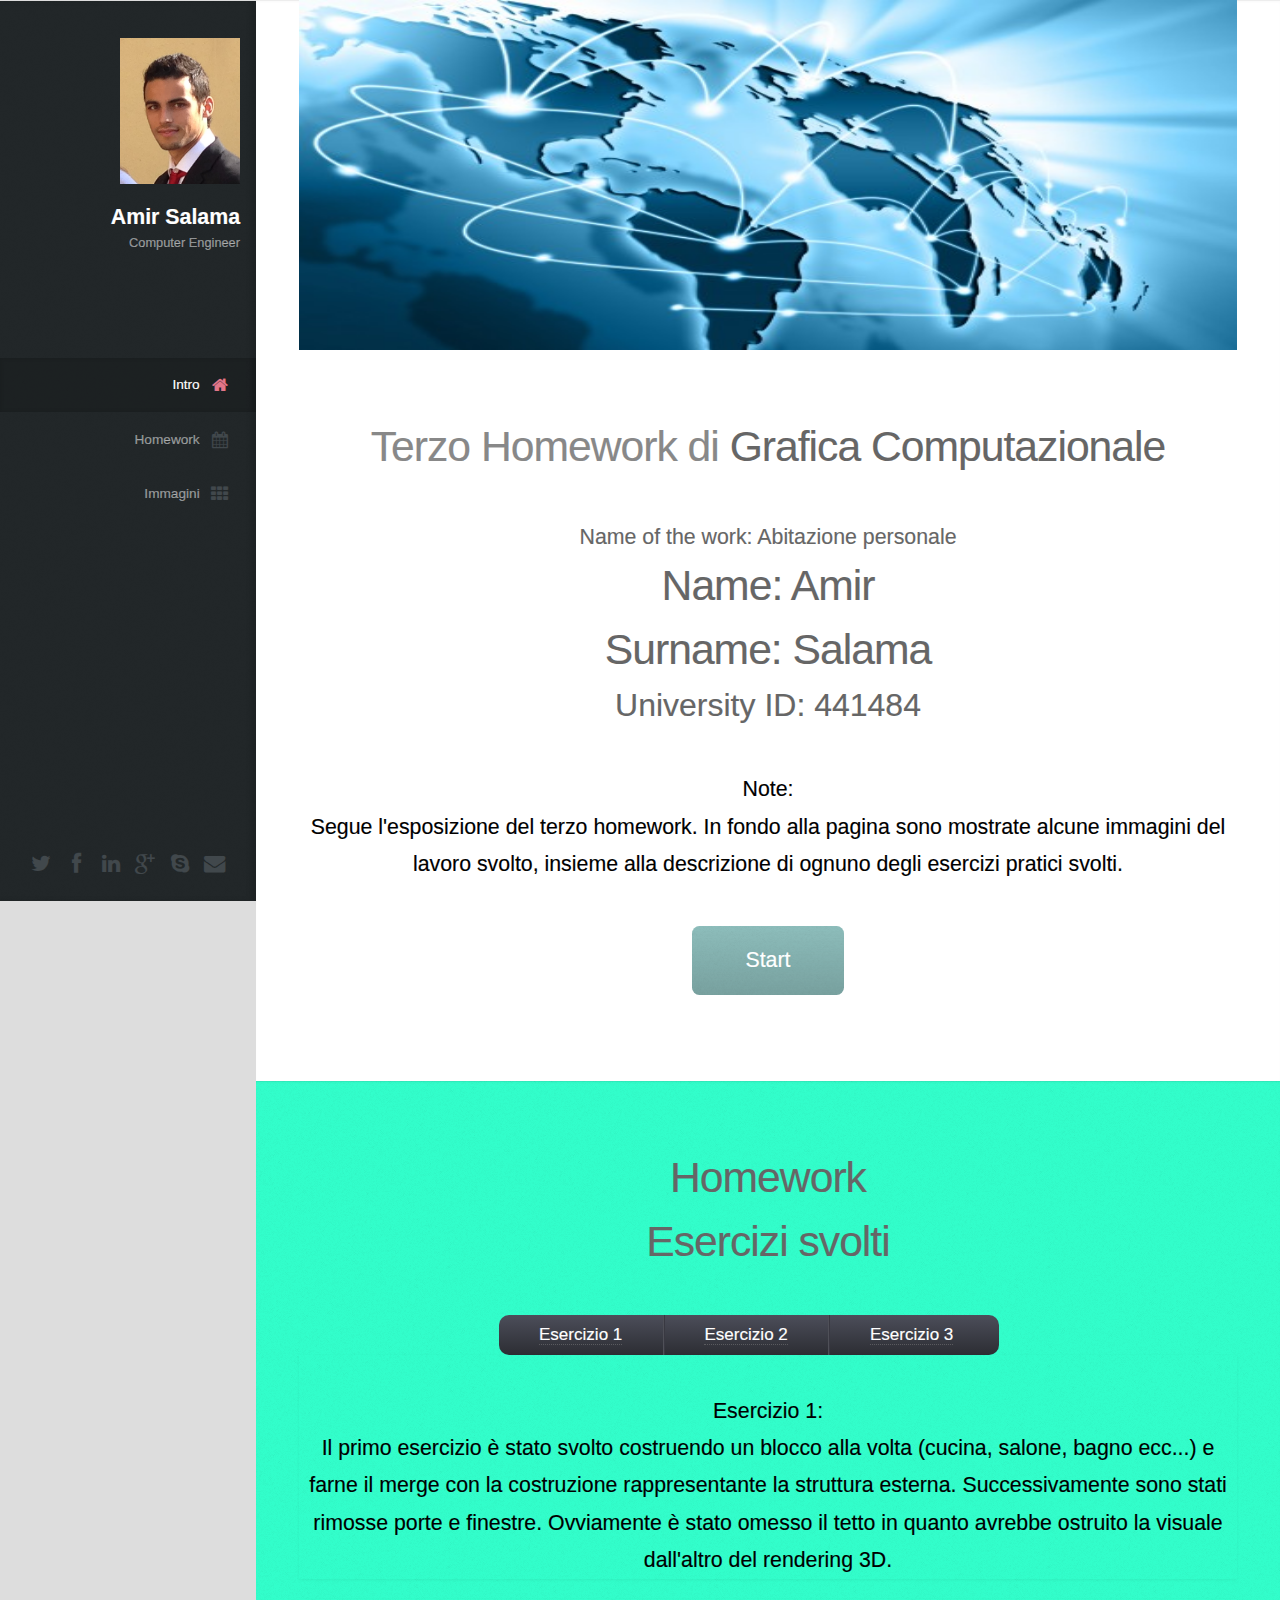
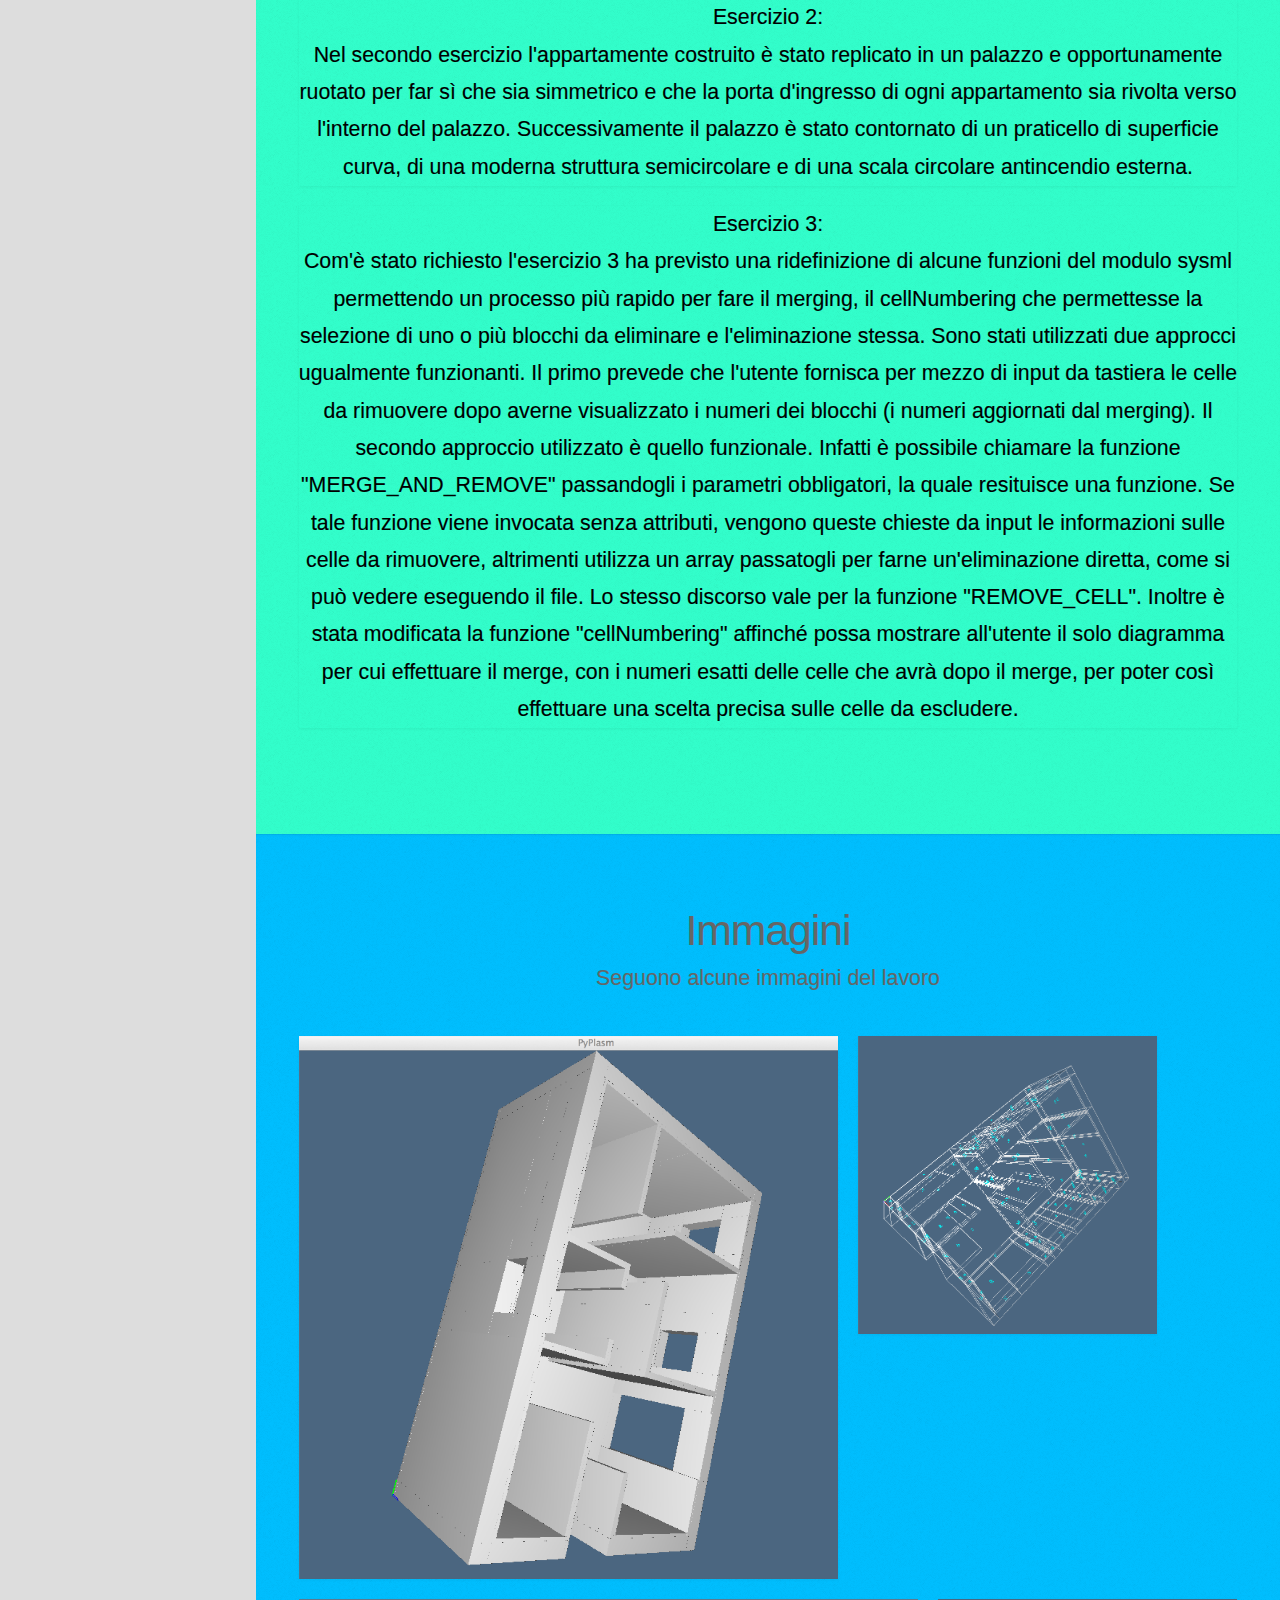
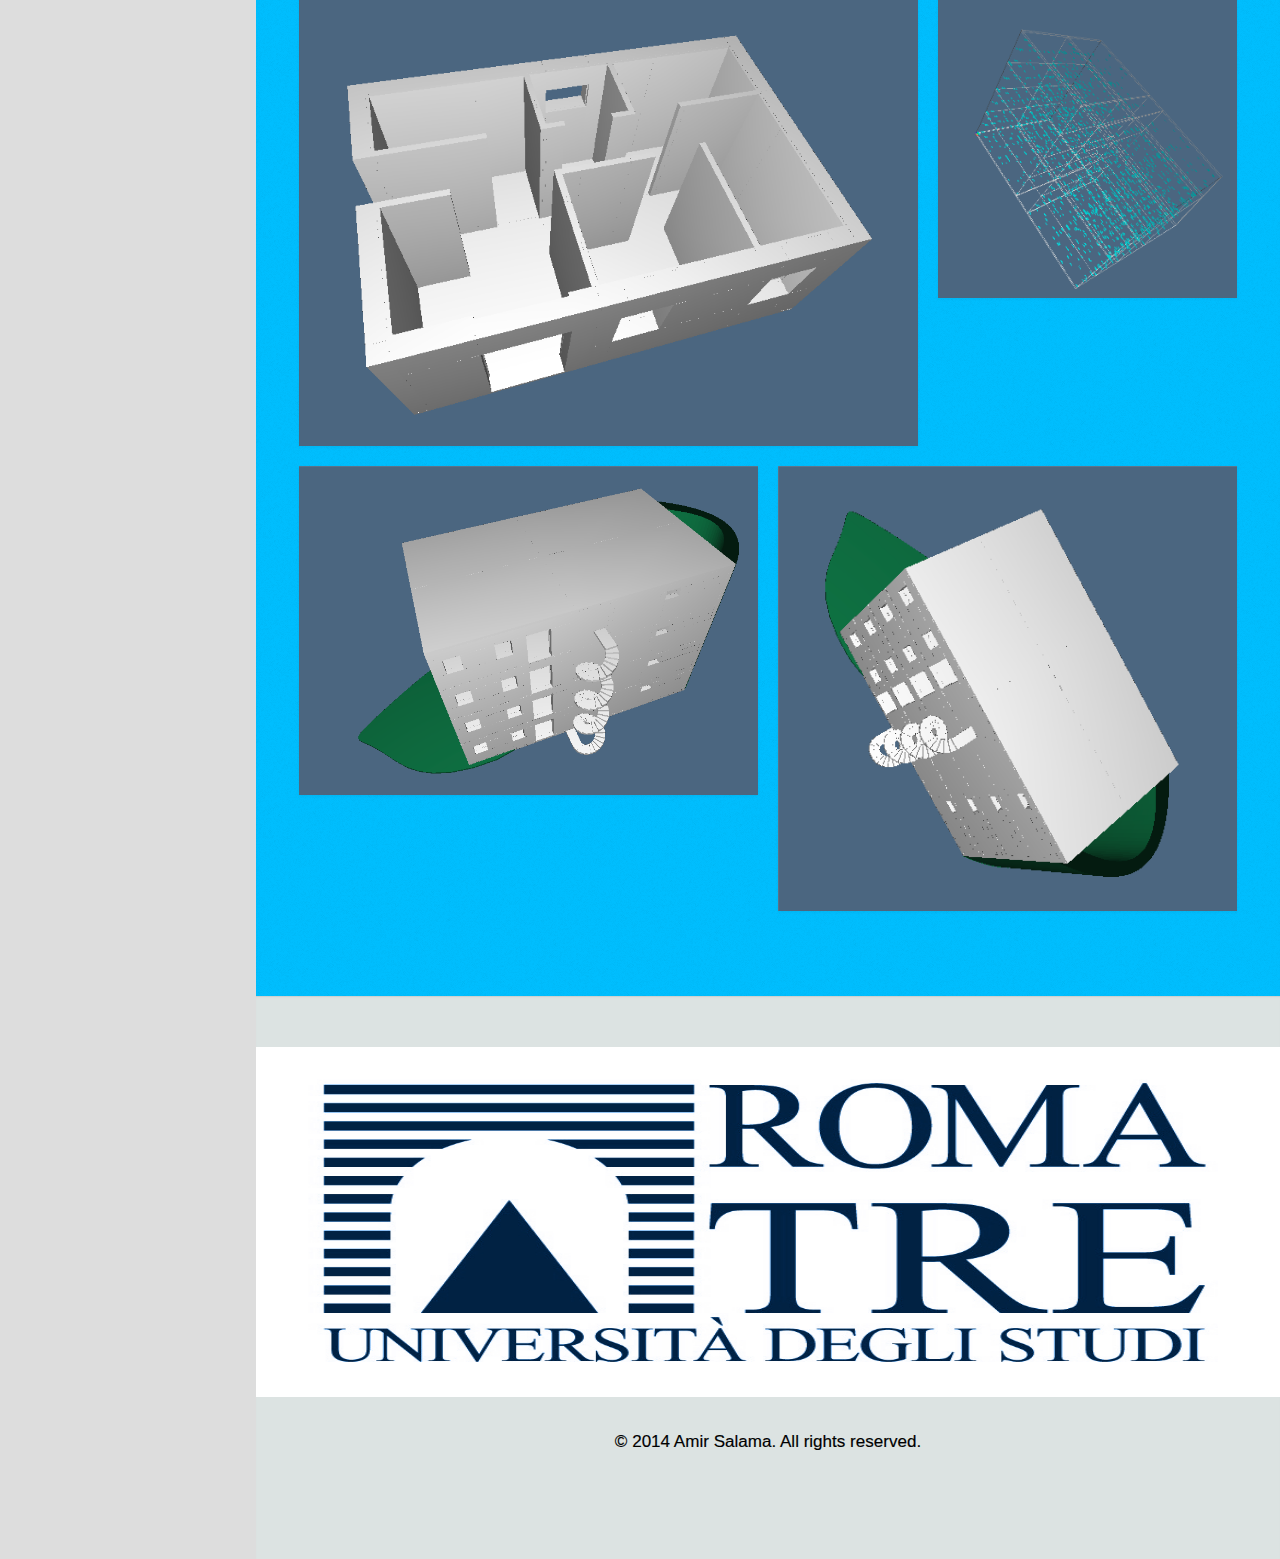
==== commit 79260114: "secondo commit" ====
--- a/2014-05-16/index.html
+++ b/2014-05-16/index.html
@@ -93,7 +93,7 @@
 <h3> University ID: 441484  </h3>
 </p>
 Note:
-<p> Segue l'esposizione del terzo homework. In fondo alla pagina sono mostrate alcune immagini del lavoro svolto. </p> 
+<p> Segue l'esposizione del terzo homework. In fondo alla pagina sono mostrate alcune immagini del lavoro svolto, insieme alla descrizione di ognuno degli esercizi pratici svolti. </p> 
 							<footer>
 								<a href="#homework" class="button scrolly">Start</a>
 							</footer>
@@ -121,8 +121,7 @@
 <ul>
 <li><a href="python/exercise1.py">Esercizio 1</a></li>
 <li><a href="python/exercise2.py">Esercizio 2</a></li>
-<li><a href="#">Esercizio 3</a></li>
-<li><a href="#">Esercizio 4</a></li>
+<li><a href="python/exercise3.py">Esercizio 3</a></li>
 
 </ul>
 </nav></div>
@@ -132,7 +131,7 @@
 								<div class="15u">
 									<article class="item">
 										</br><p>Esercizio 1:</p>
-Il primo esercizio 
+Il primo esercizio è stato svolto costruendo un blocco alla volta (cucina, salone, bagno ecc...) e farne il merge con la costruzione rappresentante la struttura esterna. Successivamente sono stati rimosse porte e finestre. Ovviamente è stato omesso il tetto in quanto avrebbe ostruito la visuale dall'altro del rendering 3D.
 									</article>
 								</div>           
                                 </div>
@@ -140,7 +139,7 @@
 								<div class="15u">
                                 <article class="item">
 									<p>Esercizio 2: </p>
- Il secondo esercizio
+ Nel secondo esercizio l'appartamente costruito è stato replicato in un palazzo e opportunamente ruotato per far sì che sia simmetrico e che la porta d'ingresso di ogni appartamento sia rivolta verso l'interno del palazzo. Successivamente il palazzo è stato contornato di un praticello di superficie curva, di una moderna struttura semicircolare e di una scala circolare antincendio esterna.
 									</article>
                                 
                                 </div>
@@ -151,14 +150,14 @@
 
 
                                 <article class="item">
-<p>Esercizio 3: ...</p>
+<p>Esercizio 3:</p> Com'è stato richiesto l'esercizio 3 ha previsto una ridefinizione di alcune funzioni del modulo sysml permettendo un processo più rapido per fare il merging, il cellNumbering che permettesse la selezione di uno o più blocchi da eliminare e l'eliminazione stessa. Sono stati utilizzati due approcci ugualmente funzionanti. Il primo prevede che l'utente fornisca per mezzo di input da tastiera le celle da rimuovere dopo averne visualizzato i numeri dei blocchi (i numeri aggiornati dal merging). Il secondo approccio utilizzato è quello funzionale. Infatti è possibile chiamare la funzione "MERGE_AND_REMOVE" passandogli i parametri obbligatori, la quale resituisce una funzione. Se tale funzione viene invocata senza attributi, vengono queste chieste da input le informazioni sulle celle da rimuovere, altrimenti utilizza un array passatogli per farne un'eliminazione diretta, come si può vedere eseguendo il file. Lo stesso discorso vale per la funzione "REMOVE_CELL". Inoltre è stata modificata la funzione "cellNumbering" affinché possa mostrare all'utente il solo diagramma per cui effettuare il merge, con i numeri esatti delle celle che avrà dopo il merge, per poter così effettuare una scelta precisa sulle celle da escludere.   
 </article></div></div><div class="row">
 								<div class="15u">
 
 
                                 <article class="item">
 
-<p>Esercizio 4: ...</p></article>
+<p></p></article>
 
 
 </div></div>
@@ -223,7 +222,7 @@
 									</div>			
                                 <div class="6u">
 									<article class="item">
-										
+										<a target="_blank" href="#" class="image full"><img src="images/fig06.png" alt="" /></a>
                                         
 									</article>
 									</div>
--- a/2014-05-16/css/style.css
+++ b/2014-05-16/css/style.css
@@ -1333,7 +1333,7 @@
 	}
 	#menu ul li{
 		font-size:80%;
-		width:25%;
+		width:33%;
 	}
 }
 /* visualizzazione per schermi con risoluzione a 1024 px per esempio netbook o tablet in visione orizzontale */
